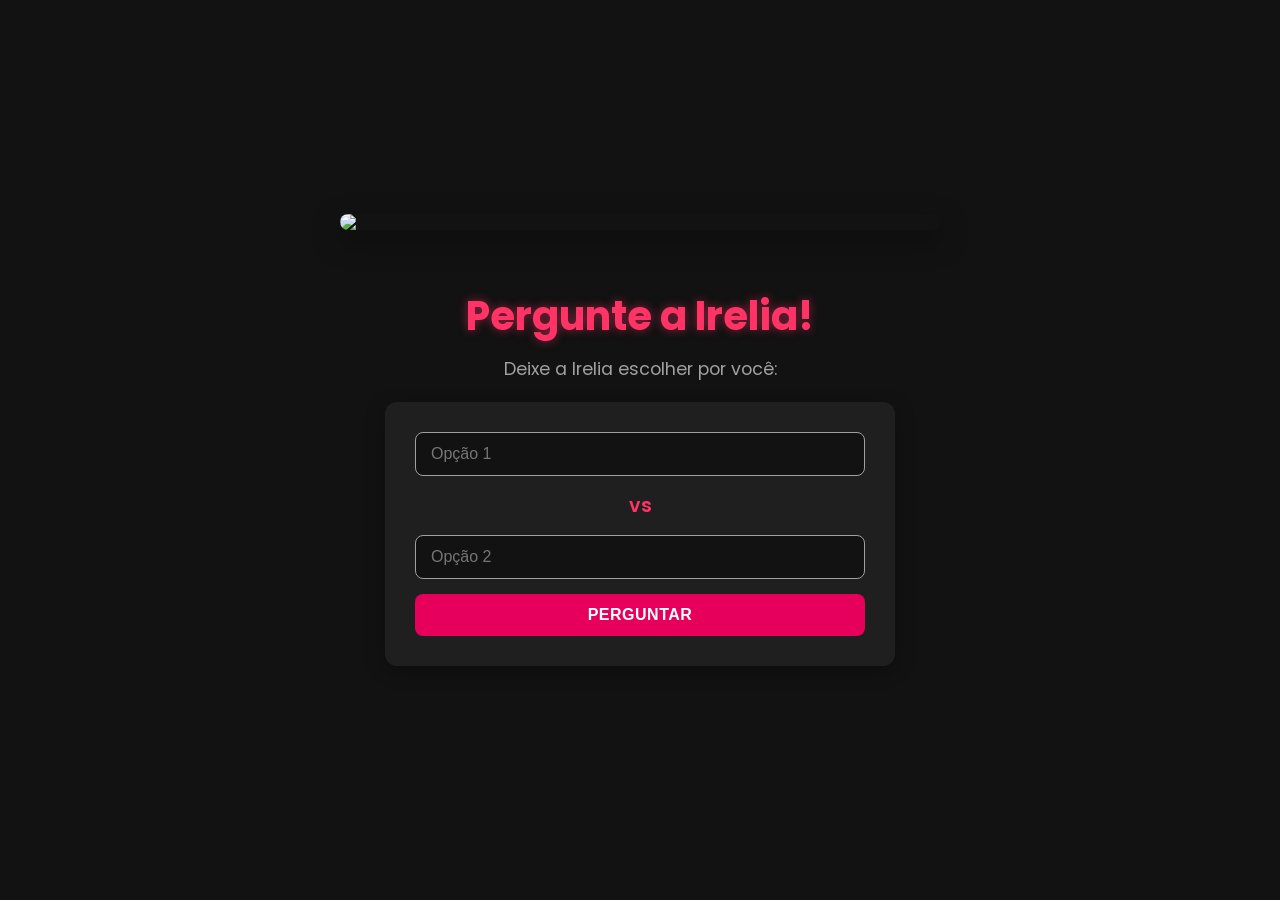
==== index.html @ 3b69c948 "init" ====
<!DOCTYPE html>
<html lang="en">
<head>
  <meta charset="UTF-8">
  <meta name="viewport" content="width=device-width, initial-scale=1.0">
  <title>Pergunte a Irelia</title>
  <link rel="stylesheet" href="style.css">


</head>
<body>

  <div class="irelia-splash-art">
    <div class="frame">
      <img class="splash-art-image" id="splashArt" src="splashArtImage">
    </div>
  </div>
  <div class="about-container">
    <h1>Pergunte a Irelia!</h1>
    <label>Deixe a Irelia escolher por você:</label>
  </div>

  <div class="questions-container">
    <form class="form-questions">
      <div class="question-input">
        <input id="question-one" placeholder="Opção 1" required>
      </div>
      <label>vs</label>
      <div class="question-input">
        <input id="question-two" placeholder="Opção 2" required>
      </div>

      <button id="btn-question" onclick="question(event)">Perguntar</button>
    </form>
  </div>

  <div class="popup-overlay" id="popupOverlay" style="display: none;">
    <div class="question-result-container-popup" id="question-result-container">
      <button class="close-btn" id="close-popup">X</button>
      <img src="" id="irelia-result-image">
      <label id="label-result"></label>
      <label id="question-result-value" style="color: white;"></label>
    </div>
  </div>
  <script src="main.js"></script>
  
</body>
</html>
---- style.css ----
@import url('https://fonts.googleapis.com/css2?family=Poppins:wght@300;400;500;600;700&display=swap');

:root {
  --background-dark: #121212;
  --card-dark: #1f1f1f;
  --text-light: #e0e0e0;
  --text-muted: #a0a0a0;
  --primary-pink: #ff3366;
  --accent-pink: #e6005c;
  --focus-glow: rgba(255, 51, 102, 0.5);
}

body {
  margin: 0;
  background-color: var(--background-dark);
  font-family: 'Poppins', sans-serif;
  color: var(--text-light);
  display: flex;
  flex-direction: column;
  justify-content: center;
  align-items: center;
  min-height: 100vh;
  padding: 20px;
  box-sizing: border-box;
}

.irelia-splash-art {
  position: relative;
  width: 100%;
  display: flex;
  justify-content: center;
  margin-bottom: 30px;
  padding: 0 10px;
}

.frame {
  position: relative;
  border-radius: 12px;
  overflow: hidden;
  box-shadow: 0 10px 30px rgba(0, 0, 0, 0.4);
  max-width: 600px;
  width: 100%;
}

.splash-art-image {
  display: block;
  width: 100%;
  height: auto;
  transition: transform 0.3s ease-in-out;
}

.frame:hover .splash-art-image {
  transform: scale(1.05);
}

.about-container {
  display: flex;
  flex-direction: column;
  align-items: center;
  text-align: center;
  margin-bottom: 20px;
}

.about-container title, .about-container h1 {
  font-weight: 700;
  font-size: 2.5rem;
  color: var(--primary-pink);
  text-shadow: 0 0 10px var(--focus-glow);
  margin-bottom: 10px;
}

.about-container label {
  font-size: 1.1rem;
  color: var(--text-muted);
}

.questions-container {
  background-color: var(--card-dark);
  border-radius: 12px;
  padding: 30px;
  box-shadow: 0 5px 20px rgba(0, 0, 0, 0.3);
  max-width: 450px;
  width: 100%;
  text-align: center;
  margin-bottom: 20px;
}

.form-questions {
  display: flex;
  flex-direction: column;
  gap: 15px;
}

.form-questions label {
  font-size: 1.2rem;
  font-weight: 600;
  color: var(--primary-pink);
}

.question-input {
  position: relative;
  width: 100%;
}

.question-input input {
  width: 100%;
  padding: 12px 15px;
  border: 1px solid var(--text-muted);
  border-radius: 8px;
  background-color: var(--background-dark);
  color: var(--text-light);
  font-size: 1rem;
  transition: border-color 0.3s ease, box-shadow 0.3s ease;
  box-sizing: border-box;
}

.question-input input:focus {
  outline: none;
  border-color: var(--primary-pink);
  box-shadow: 0 0 8px var(--focus-glow);
}

.question-input input::placeholder {
  color: var(--text-muted);
  opacity: 0.7;
}

#btn-question {
  padding: 12px 20px;
  border: none;
  border-radius: 8px;
  background-color: var(--accent-pink);
  color: #ffffff;
  font-weight: 600;
  font-size: 1rem;
  cursor: pointer;
  transition: background-color 0.3s ease, transform 0.2s ease, box-shadow 0.3s ease;
  letter-spacing: 0.5px;
  text-transform: uppercase;
}

#btn-question:hover {
  background-color: var(--primary-pink);
  transform: translateY(-2px);
  box-shadow: 0 5px 15px var(--focus-glow);
}

#btn-question:active {
  transform: translateY(0);
}

.close-btn {
  position: absolute;
  top: 10px;
  right: 15px;
  background: none;
  border: none;
  color: var(--text-muted);
  font-size: 1.5rem;
  font-weight: 600;
  cursor: pointer;
  transition: color 0.2s ease, transform 0.2s ease;
}


.popup-overlay {
  position: fixed;
  top: 0;
  left: 0;
  width: 100%;
  height: 100%;
  background-color: rgba(0, 0, 0, 0.75);
  display: flex;
  justify-content: center;
  align-items: center;
  z-index: 1000;
  backdrop-filter: blur(5px);
}

.question-result-container-popup {
  position: relative;
  display: flex;
  flex-direction: column;
  align-items: center;
  gap: 15px;
  padding: 40px;
  border-radius: 12px;
  background-color: var(--card-dark);
  box-shadow: 0 10px 30px rgba(0, 0, 0, 0.5);
  max-width: 450px;
  width: 90%;
  text-align: center;
  transform: scale(0.8);
  opacity: 0;
  transition: transform 0.3s ease-out, opacity 0.3s ease-out;
}

.popup-overlay.show .question-result-container-popup {
  transform: scale(1);
  opacity: 1;
}

#irelia-result-image {
  width: 200px;
  height: auto;
  border-radius: 50%;
  margin-bottom: 10px;
  border: 3px solid var(--primary-pink);
  box-shadow: 0 0 15px var(--focus-glow);
}

#label-result {
  font-size: 1.2rem;
  font-weight: 500;
  color: var(--text-muted);
}

#question-result-value {
  font-size: 1.8rem;
  font-weight: 700;
  color: var(--primary-pink);
  margin-top: 5px;
  text-transform: uppercase;
}
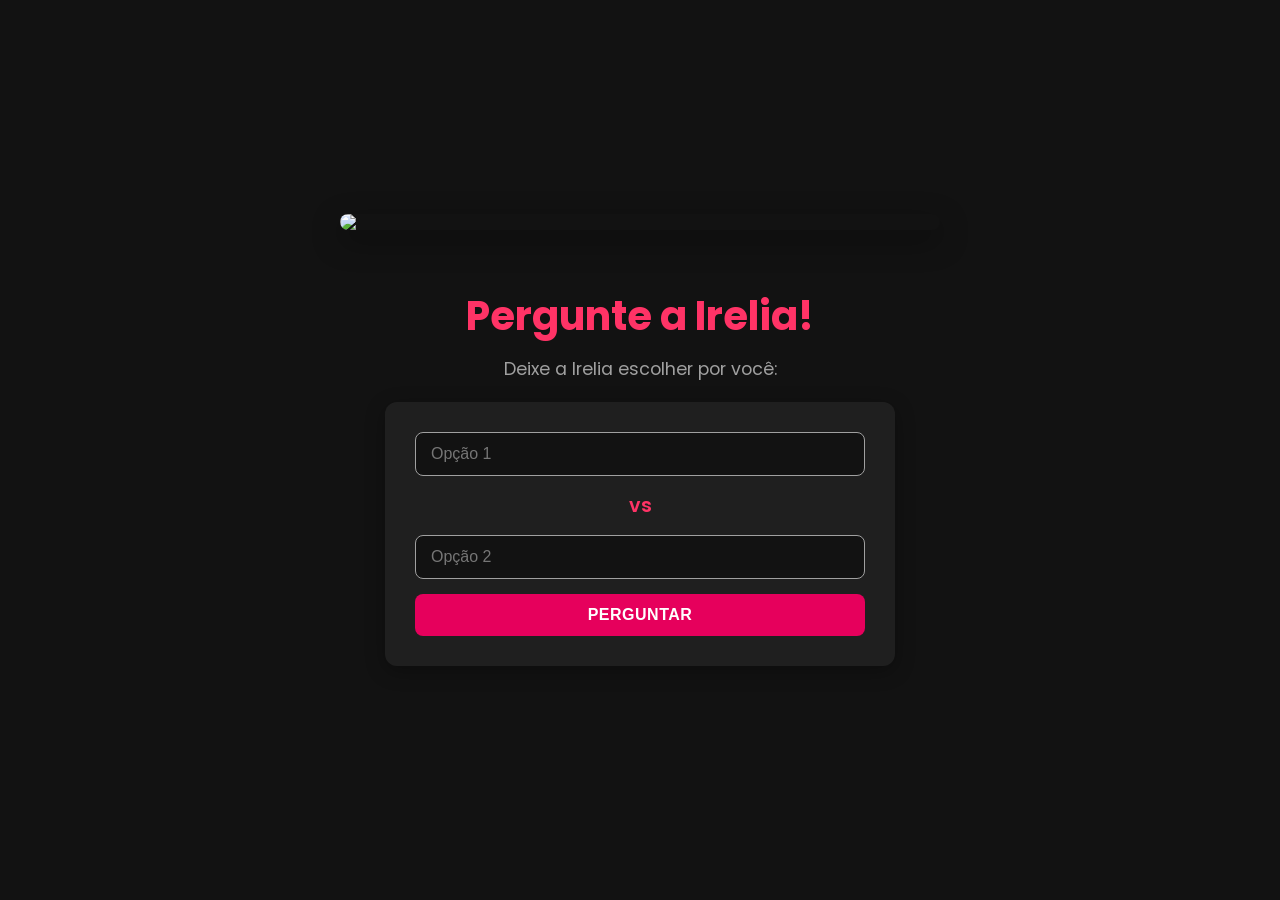
==== commit f4eac54e: "feat: colors splash art based" ====
--- a/index.html
+++ b/index.html
@@ -5,7 +5,8 @@
   <meta name="viewport" content="width=device-width, initial-scale=1.0">
   <title>Pergunte a Irelia</title>
   <link rel="stylesheet" href="style.css">
-
+  <script src="https://cdn.jsdelivr.net/npm/node-vibrant@2.1.2/dist/vibrant.min.js"></script>
+  <script src="main.js"></script>
 
 </head>
 <body>
@@ -37,12 +38,11 @@
   <div class="popup-overlay" id="popupOverlay" style="display: none;">
     <div class="question-result-container-popup" id="question-result-container">
       <button class="close-btn" id="close-popup">X</button>
-      <img src="" id="irelia-result-image">
+      <img src="" id="irelia-result-error-image">
+      <img src="" id="irelia-result-success-image">
       <label id="label-result"></label>
       <label id="question-result-value" style="color: white;"></label>
     </div>
   </div>
-  <script src="main.js"></script>
-  
 </body>
 </html>
--- a/style.css
+++ b/style.css
@@ -65,7 +65,6 @@
   font-weight: 700;
   font-size: 2.5rem;
   color: var(--primary-pink);
-  text-shadow: 0 0 10px var(--focus-glow);
   margin-bottom: 10px;
 }
 
@@ -200,13 +199,19 @@
   opacity: 1;
 }
 
-#irelia-result-image {
+#irelia-result-success-image {
   width: 200px;
   height: auto;
   border-radius: 50%;
   margin-bottom: 10px;
-  border: 3px solid var(--primary-pink);
-  box-shadow: 0 0 15px var(--focus-glow);
+  margin-left: 25px;
+}
+
+#irelia-result-error-image {
+  width: 150px;
+  height: auto;
+  border-radius: 50%;
+  margin-bottom: 10px;
 }
 
 #label-result {
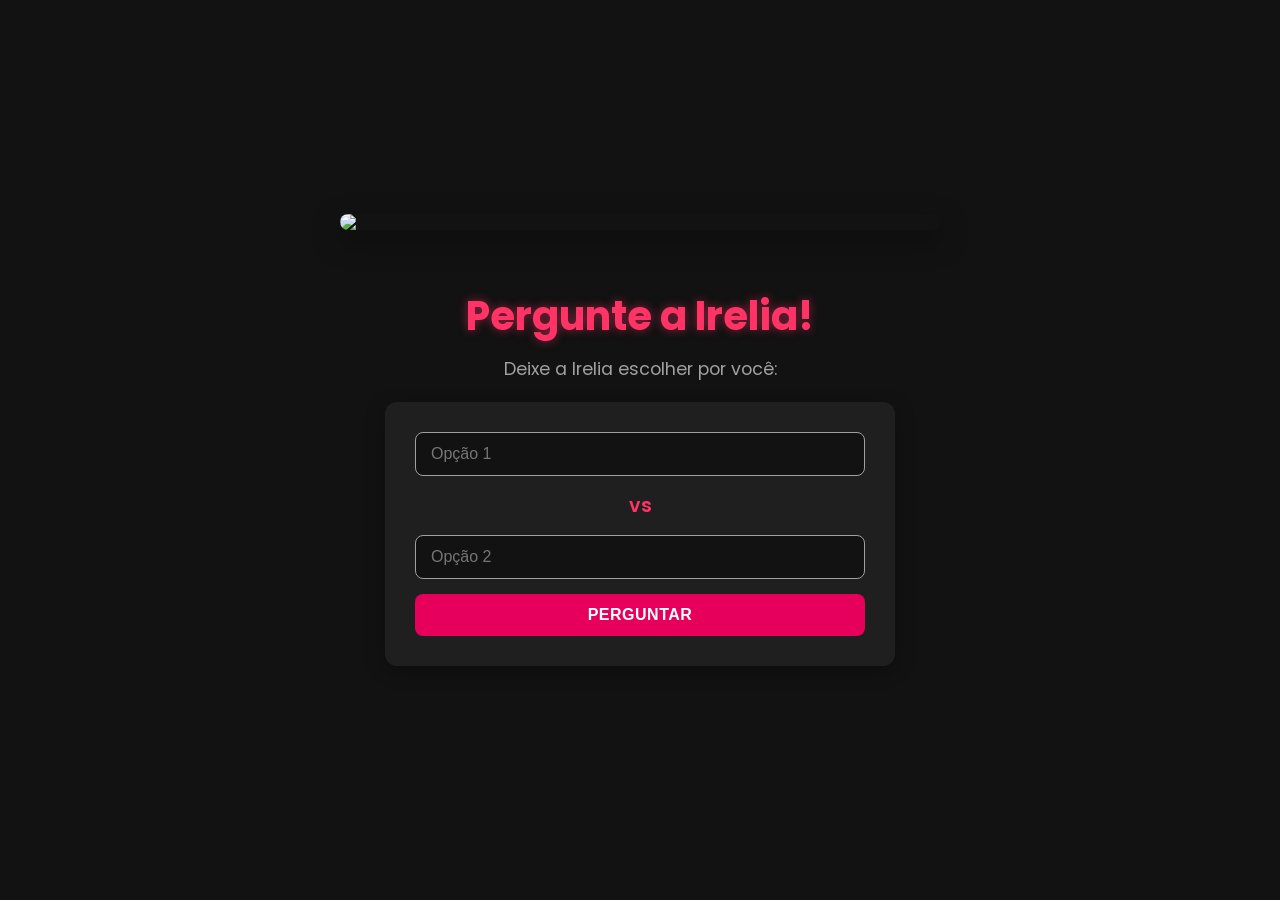
==== commit 174b461b: "ionio" ====
--- a/index.html
+++ b/index.html
@@ -5,6 +5,7 @@
   <meta name="viewport" content="width=device-width, initial-scale=1.0">
   <title>Pergunte a Irelia</title>
   <link rel="stylesheet" href="style.css">
+  <link rel="icon" href="assets/icon.jpg">
   <script src="https://cdn.jsdelivr.net/npm/node-vibrant@2.1.2/dist/vibrant.min.js"></script>
   <script src="main.js"></script>
 
@@ -40,6 +41,7 @@
       <button class="close-btn" id="close-popup">X</button>
       <img src="" id="irelia-result-error-image">
       <img src="" id="irelia-result-success-image">
+      <img src="" id="mel-dri-result-image">
       <label id="label-result"></label>
       <label id="question-result-value" style="color: white;"></label>
     </div>
--- a/style.css
+++ b/style.css
@@ -65,6 +65,7 @@
   font-weight: 700;
   font-size: 2.5rem;
   color: var(--primary-pink);
+  text-shadow: 0 0 10px var(--focus-glow);
   margin-bottom: 10px;
 }
 
@@ -214,6 +215,13 @@
   margin-bottom: 10px;
 }
 
+#mel-dri-result-image {
+  width: 500px;
+  height: auto;
+  margin-bottom: 10px;
+  border-radius: 10px;
+}
+
 #label-result {
   font-size: 1.2rem;
   font-weight: 500;
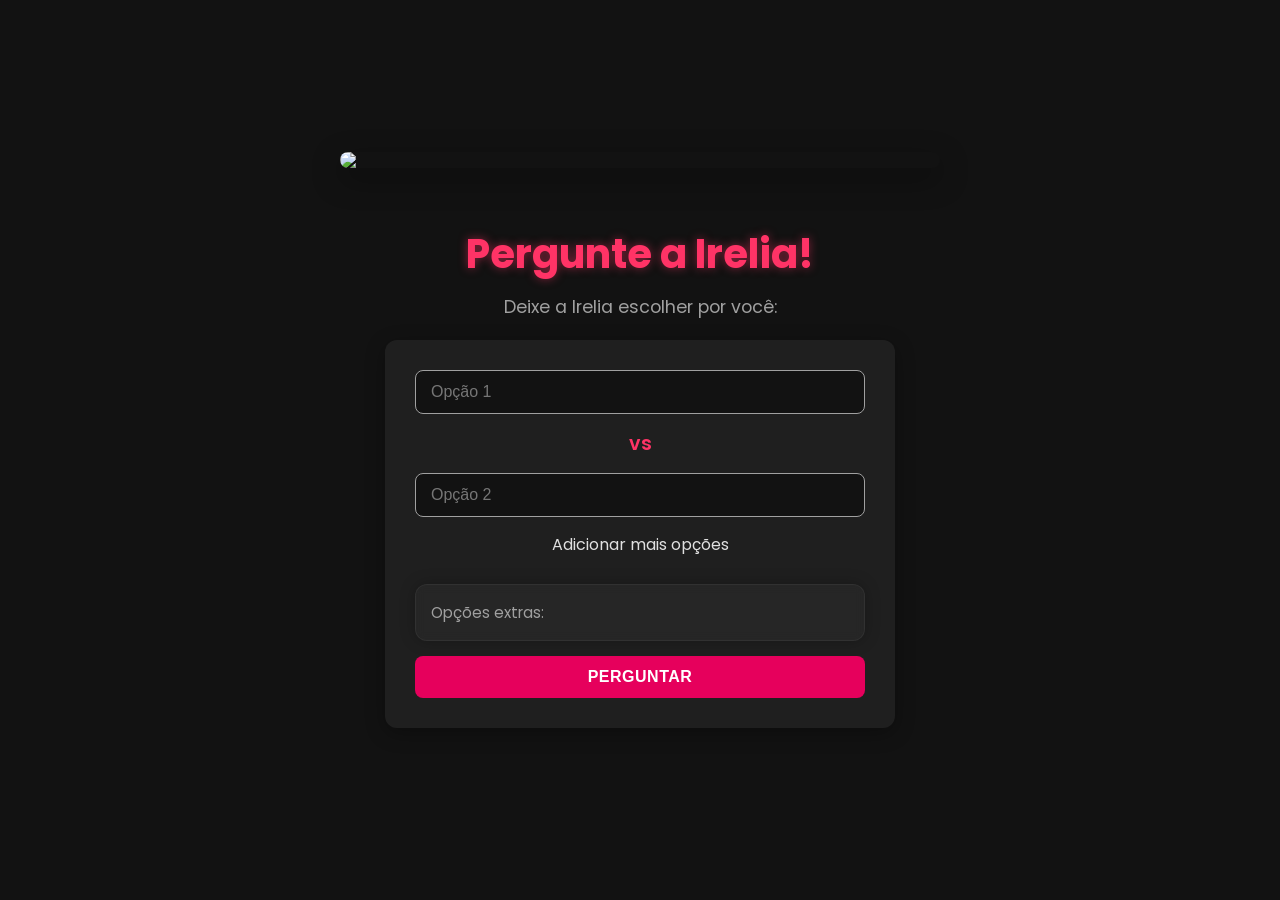
==== commit d6d45266: "feat: more questions" ====
--- a/index.html
+++ b/index.html
@@ -22,7 +22,7 @@
     <label>Deixe a Irelia escolher por você:</label>
   </div>
 
-  <div class="questions-container">
+  <div class="questions-container" id="questions-container">
     <form class="form-questions">
       <div class="question-input">
         <input id="question-one" placeholder="Opção 1" required>
@@ -31,10 +31,28 @@
       <div class="question-input">
         <input id="question-two" placeholder="Opção 2" required>
       </div>
-
+      <a id="more_options_btn" onclick="showQuestionMorePopup()">Adicionar mais opções</a>
+      <div class="more-questions-values-container"> 
+        <span id="more-questions-values">Opções extras: </span>
+      </div>
       <button id="btn-question" onclick="question(event)">Perguntar</button>
     </form>
   </div>
+
+  <div class="popup-more-options-overlay" id="popupMoreOverlay" style="display: none;">
+    <div class="more-question-result-container-popup" id="more-question-result-container">
+      <div class="question-input">
+        <input class="question-more" placeholder="Opção" required>
+      </div>
+
+      <div class="more-question-action-container">
+        <button id="btn-question-actions" class="btn-more-question" onclick="addMoreOptionField()">Adicionar</button>
+        <button id="btn-question-actions" class="btn-more-question" onclick="closeMoreQuestionPopup()">Salvar</button>
+      </div>
+    </div>
+  </div>
+
+
 
   <div class="popup-overlay" id="popupOverlay" style="display: none;">
     <div class="question-result-container-popup" id="question-result-container">
@@ -46,5 +64,6 @@
       <label id="question-result-value" style="color: white;"></label>
     </div>
   </div>
+  
 </body>
 </html>
--- a/style.css
+++ b/style.css
@@ -149,6 +149,30 @@
   transform: translateY(0);
 }
 
+#btn-question-actions {
+  padding: 12px 10px;
+  border: none;
+  border-radius: 8px;
+  background-color: var(--accent-pink);
+  color: #ffffff;
+  font-weight: 600;
+  font-size: 1rem;
+  cursor: pointer;
+  transition: background-color 0.3s ease, transform 0.2s ease, box-shadow 0.3s ease;
+  letter-spacing: 0.5px;
+  text-transform: uppercase;
+}
+
+#btn-question-actions:hover {
+  background-color: var(--primary-pink);
+  transform: translateY(-2px);
+  box-shadow: 0 5px 15px var(--focus-glow);
+}
+
+#btn-question-actions:active {
+  transform: translateY(0);
+}
+
 .close-btn {
   position: absolute;
   top: 10px;
@@ -200,13 +224,50 @@
   opacity: 1;
 }
 
+.popup-more-options-overlay.show .more-question-result-container-popup {
+  transform: scale(1);
+  opacity: 1;
+}
+
+.popup-more-options-overlay {
+  position: fixed;
+  top: 0;
+  left: 0;
+  width: 100%;
+  height: 100%;
+  background-color: rgba(0, 0, 0, 0.75);
+  display: flex;
+  justify-content: center;
+  align-items: center;
+  z-index: 1000;
+  backdrop-filter: blur(5px);
+}
+
+.more-question-result-container-popup {
+  position: relative;
+  display: flex;
+  flex-direction: column;
+  align-items: center;
+  gap: 15px;
+  padding: 40px;
+  border-radius: 12px;
+  background-color: var(--card-dark);
+  box-shadow: 0 10px 30px rgba(0, 0, 0, 0.5);
+  max-width: 450px;
+  width: 90%;
+  text-align: center;
+  transform: scale(0.8);
+  opacity: 0;
+  transition: transform 0.3s ease-out, opacity 0.3s ease-out;
+}
+
 #irelia-result-success-image {
   width: 200px;
   height: auto;
   border-radius: 50%;
   margin-bottom: 10px;
   margin-left: 25px;
-}
+}f
 
 #irelia-result-error-image {
   width: 150px;
@@ -234,4 +295,65 @@
   color: var(--primary-pink);
   margin-top: 5px;
   text-transform: uppercase;
-}+}
+
+.more-questions-values-container {
+  margin-top: 12px;
+  padding: 15px;
+  background-color: rgba(255, 255, 255, 0.03);
+  border: 1px solid rgba(255, 255, 255, 0.05);
+  border-radius: 12px;
+  box-shadow: 0 0 15px rgba(0, 0, 0, 0.25);
+  text-align: left;
+  backdrop-filter: blur(4px);
+  transition: background-color 0.3s ease;
+}
+
+.more-questions-values-container span {
+  color: var(--text-muted);
+  font-size: 0.95rem;
+  font-weight: 400;
+}
+
+.more-questions-values-container .extra-item {
+  display: inline-block;
+  background: linear-gradient(
+    135deg,
+    var(--primary-pink),
+    var(--accent-pink)
+  );
+  color: var(--text-light);
+  padding: 8px 14px;
+  border-radius: 8px;
+  margin: 8px 8px 0 0;
+  font-size: 0.9rem;
+  font-weight: 500;
+  text-transform: capitalize;
+
+  box-shadow: 0 0 12px var(--focus-glow);
+  border: 1px solid rgba(255, 255, 255, 0.15);
+
+  cursor: default;
+  animation: fadeInOption 0.25s ease-out;
+  transition: transform 0.2s ease, box-shadow 0.25s ease;
+}
+
+.more-questions-values-container .extra-item:hover {
+  transform: translateY(-2px) scale(1.03);
+  box-shadow: 0 0 20px var(--focus-glow);
+}
+
+@keyframes fadeInOption {
+  from { opacity: 0; transform: translateY(4px); }
+  to   { opacity: 1; transform: translateY(0); }
+}
+
+
+.cursor-allowed {
+  cursor: pointer;
+}
+
+.cursor-blocked {
+  cursor: not-allowed;
+  opacity: 0.5;
+}
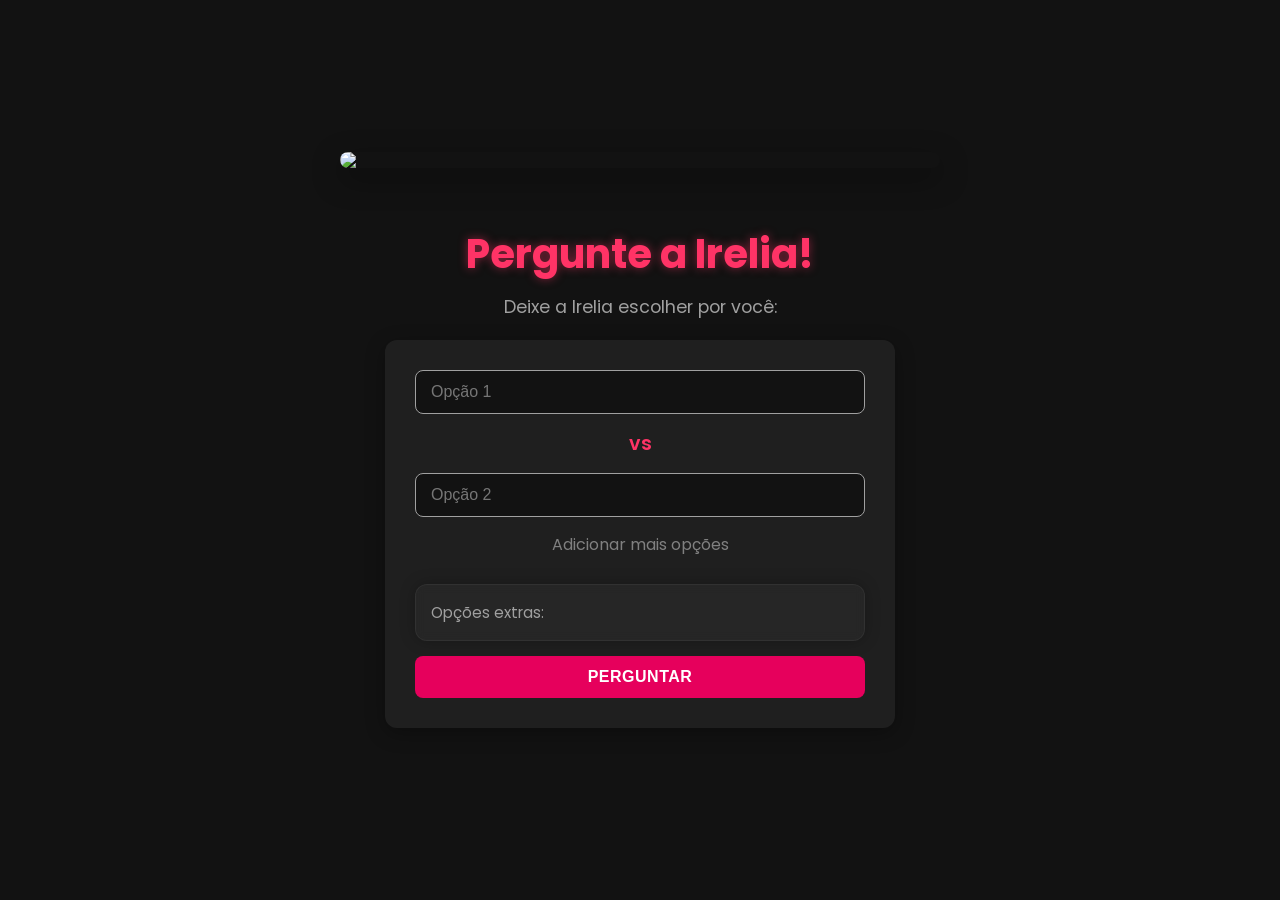
==== commit d53d712f: "main" ====
--- a/index.html
+++ b/index.html
@@ -22,32 +22,36 @@
     <label>Deixe a Irelia escolher por você:</label>
   </div>
 
-  <div class="questions-container" id="questions-container">
-    <form class="form-questions">
-      <div class="question-input">
-        <input id="question-one" placeholder="Opção 1" required>
+  <div class="options-container" id="options-container">
+    <form class="form-options">
+      <div class="option-input">
+        <input id="option-one" placeholder="Opção 1" required>
       </div>
       <label>vs</label>
-      <div class="question-input">
-        <input id="question-two" placeholder="Opção 2" required>
+      <div class="option-input">
+        <input id="option-two" placeholder="Opção 2" required>
       </div>
-      <a id="more_options_btn" onclick="showQuestionMorePopup()">Adicionar mais opções</a>
-      <div class="more-questions-values-container"> 
-        <span id="more-questions-values">Opções extras: </span>
+      <a id="extra_options_btn" onclick="showExtraOptionsPopup()">Adicionar mais opções</a>
+      <div class="extra-options-values-container"> 
+        <span id="extra-options-values">Opções extras: </span>
       </div>
-      <button id="btn-question" onclick="question(event)">Perguntar</button>
+      <button id="btn-option" onclick="askToIrelia(event)">Perguntar</button>
     </form>
   </div>
 
-  <div class="popup-more-options-overlay" id="popupMoreOverlay" style="display: none;">
-    <div class="more-question-result-container-popup" id="more-question-result-container">
-      <div class="question-input">
-        <input class="question-more" placeholder="Opção" required>
+  <div class="popup-extra-options-overlay" id="popupExtraOverlay" style="display: none;">
+    <div class="extra-option-result-container-popup" id="extra-option-result-container">
+      <button class="close-btn" id="close-popup-extra" onclick="closeExtraOptionsPopup()" aria-label="Fechar">
+        <img src="assets/new/close.svg" alt="Fechar">
+      </button>
+      <div class="option-input">
+        <input class="option-extra" placeholder="Opção" required>
       </div>
-
-      <div class="more-question-action-container">
-        <button id="btn-question-actions" class="btn-more-question" onclick="addMoreOptionField()">Adicionar</button>
-        <button id="btn-question-actions" class="btn-more-question" onclick="closeMoreQuestionPopup()">Salvar</button>
+      <div class="extra-option-action-container">
+        <div class="extra-option-action-row">
+          <button id="btn-extra-add" class="btn-extra-option add-option" onclick="addExtraOption()">Adicionar</button>
+        </div>
+        <button id="btn-option-actions" class="btn-extra-option save-option" onclick="closeExtraOptionsPopup()">Salvar</button>
       </div>
     </div>
   </div>
@@ -55,13 +59,15 @@
 
 
   <div class="popup-overlay" id="popupOverlay" style="display: none;">
-    <div class="question-result-container-popup" id="question-result-container">
-      <button class="close-btn" id="close-popup">X</button>
+    <div class="option-result-container-popup" id="option-result-container">
+      <button class="close-btn" id="close-popup">
+        <img src="assets/new/close.svg" alt="Fechar">
+      </button>
       <img src="" id="irelia-result-error-image">
       <img src="" id="irelia-result-success-image">
       <img src="" id="mel-dri-result-image">
       <label id="label-result"></label>
-      <label id="question-result-value" style="color: white;"></label>
+      <label id="option-result-value" style="color: white;"></label>
     </div>
   </div>
   
--- a/style.css
+++ b/style.css
@@ -74,7 +74,7 @@
   color: var(--text-muted);
 }
 
-.questions-container {
+.options-container {
   background-color: var(--card-dark);
   border-radius: 12px;
   padding: 30px;
@@ -85,24 +85,24 @@
   margin-bottom: 20px;
 }
 
-.form-questions {
+.form-options {
   display: flex;
   flex-direction: column;
   gap: 15px;
 }
 
-.form-questions label {
+.form-options label {
   font-size: 1.2rem;
   font-weight: 600;
   color: var(--primary-pink);
 }
 
-.question-input {
-  position: relative;
-  width: 100%;
-}
-
-.question-input input {
+.option-input {
+  position: relative;
+  width: 100%;
+}
+
+.option-input input {
   width: 100%;
   padding: 12px 15px;
   border: 1px solid var(--text-muted);
@@ -114,18 +114,18 @@
   box-sizing: border-box;
 }
 
-.question-input input:focus {
+.option-input input:focus {
   outline: none;
   border-color: var(--primary-pink);
   box-shadow: 0 0 8px var(--focus-glow);
 }
 
-.question-input input::placeholder {
+.option-input input::placeholder {
   color: var(--text-muted);
   opacity: 0.7;
 }
 
-#btn-question {
+#btn-option {
   padding: 12px 20px;
   border: none;
   border-radius: 8px;
@@ -139,17 +139,17 @@
   text-transform: uppercase;
 }
 
-#btn-question:hover {
+#btn-option:hover {
   background-color: var(--primary-pink);
   transform: translateY(-2px);
   box-shadow: 0 5px 15px var(--focus-glow);
 }
 
-#btn-question:active {
+#btn-option:active {
   transform: translateY(0);
 }
 
-#btn-question-actions {
+#btn-option-actions {
   padding: 12px 10px;
   border: none;
   border-radius: 8px;
@@ -163,27 +163,38 @@
   text-transform: uppercase;
 }
 
-#btn-question-actions:hover {
+#btn-option-actions:hover {
   background-color: var(--primary-pink);
   transform: translateY(-2px);
   box-shadow: 0 5px 15px var(--focus-glow);
 }
 
-#btn-question-actions:active {
+#btn-option-actions:active {
   transform: translateY(0);
 }
 
 .close-btn {
   position: absolute;
   top: 10px;
-  right: 15px;
+  right: 10px;
   background: none;
   border: none;
-  color: var(--text-muted);
-  font-size: 1.5rem;
-  font-weight: 600;
+  padding: 0;
   cursor: pointer;
-  transition: color 0.2s ease, transform 0.2s ease;
+}
+
+.close-btn img {
+  width: 30px;
+  height: 30px;
+  filter: invert(1);
+}
+
+.close-btn:hover {
+  transform: none;
+}
+
+.close-btn:focus-visible {
+  outline: none;
 }
 
 
@@ -201,7 +212,7 @@
   backdrop-filter: blur(5px);
 }
 
-.question-result-container-popup {
+.option-result-container-popup {
   position: relative;
   display: flex;
   flex-direction: column;
@@ -219,17 +230,17 @@
   transition: transform 0.3s ease-out, opacity 0.3s ease-out;
 }
 
-.popup-overlay.show .question-result-container-popup {
+.popup-overlay.show .option-result-container-popup {
   transform: scale(1);
   opacity: 1;
 }
 
-.popup-more-options-overlay.show .more-question-result-container-popup {
+.popup-extra-options-overlay.show .extra-option-result-container-popup {
   transform: scale(1);
   opacity: 1;
 }
 
-.popup-more-options-overlay {
+.popup-extra-options-overlay {
   position: fixed;
   top: 0;
   left: 0;
@@ -243,17 +254,17 @@
   backdrop-filter: blur(5px);
 }
 
-.more-question-result-container-popup {
+.extra-option-result-container-popup {
   position: relative;
   display: flex;
   flex-direction: column;
   align-items: center;
   gap: 15px;
-  padding: 40px;
+  padding: 50px;
   border-radius: 12px;
   background-color: var(--card-dark);
   box-shadow: 0 10px 30px rgba(0, 0, 0, 0.5);
-  max-width: 450px;
+  max-width: 600px;
   width: 90%;
   text-align: center;
   transform: scale(0.8);
@@ -266,14 +277,15 @@
   height: auto;
   border-radius: 50%;
   margin-bottom: 10px;
-  margin-left: 25px;
-}f
+  margin-bottom: -50px;
+  margin-right: 10px;
+}
 
 #irelia-result-error-image {
-  width: 150px;
+  width: 200px;
   height: auto;
   border-radius: 50%;
-  margin-bottom: 10px;
+  margin-bottom: -10px;
 }
 
 #mel-dri-result-image {
@@ -289,7 +301,7 @@
   color: var(--text-muted);
 }
 
-#question-result-value {
+#option-result-value {
   font-size: 1.8rem;
   font-weight: 700;
   color: var(--primary-pink);
@@ -297,7 +309,7 @@
   text-transform: uppercase;
 }
 
-.more-questions-values-container {
+.extra-options-values-container {
   margin-top: 12px;
   padding: 15px;
   background-color: rgba(255, 255, 255, 0.03);
@@ -309,13 +321,13 @@
   transition: background-color 0.3s ease;
 }
 
-.more-questions-values-container span {
+.extra-options-values-container span {
   color: var(--text-muted);
   font-size: 0.95rem;
   font-weight: 400;
 }
 
-.more-questions-values-container .extra-item {
+.extra-options-values-container .extra-item {
   display: inline-block;
   background: linear-gradient(
     135deg,
@@ -338,7 +350,7 @@
   transition: transform 0.2s ease, box-shadow 0.25s ease;
 }
 
-.more-questions-values-container .extra-item:hover {
+.extra-options-values-container .extra-item:hover {
   transform: translateY(-2px) scale(1.03);
   box-shadow: 0 0 20px var(--focus-glow);
 }
@@ -348,6 +360,61 @@
   to   { opacity: 1; transform: translateY(0); }
 }
 
+.extra-option-action-container {
+  display: flex;
+  flex-direction: column;
+  gap: 8px;
+  width: 100%;
+  align-items: center;
+  justify-content: center;
+}
+
+.extra-option-action-row {
+  display: flex;
+  gap: 8px;
+  width: 100%;
+  align-items: center;
+  justify-content: flex-start;
+}
+
+.extra-option-action-container .btn-extra-option.add-option {
+  align-self: flex-start;
+  margin-left: 0;
+  padding: 0;
+  width: 36px;
+  height: 36px;
+  display: flex;
+  align-items: center;
+  justify-content: center;
+  border: none;
+  border-radius: 8px;
+  background-color: var(--accent-pink);
+  font-size: 0 !important;
+  overflow: hidden;
+  text-indent: -9999px;
+  position: relative;
+  cursor: pointer;
+}
+
+.extra-option-action-container .btn-extra-option.add-option:hover {
+  filter: brightness(1.1);
+}
+
+.extra-option-action-container .btn-extra-option.add-option::before {
+  content: '+';
+  font-size: 1.4rem;
+  font-weight: 700;
+  color: #ffffff;
+  position: relative;
+  text-indent: 0;
+}
+
+.extra-option-action-container .save-option {
+  align-self: center;
+  width: auto;
+  min-width: 150px;
+}
+
 
 .cursor-allowed {
   cursor: pointer;
